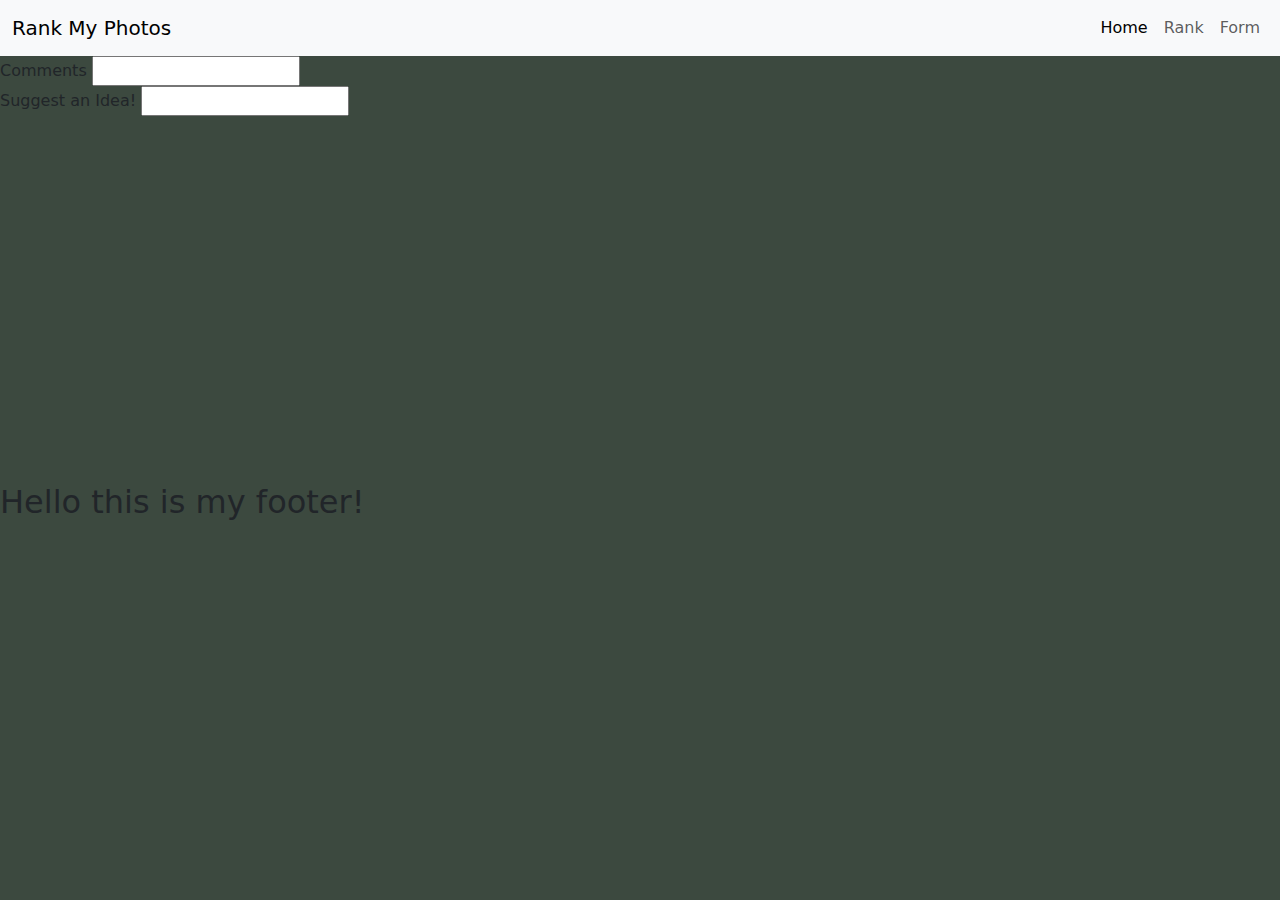
==== form.html @ 5687df76 "added navbar to each page" ====
<!DOCTYPE html>
<html lang="en">
<head>
    <meta charset="UTF-8">
    <meta name="viewport" content="width=device-width, initial-scale=1.0">
    <title>Feedback Form</title>
    <link rel="stylesheet" href="/style.css">
    <link href="https://cdn.jsdelivr.net/npm/bootstrap@5.3.3/dist/css/bootstrap.min.css" rel="stylesheet" integrity="sha384-QWTKZyjpPEjISv5WaRU9OFeRpok6YctnYmDr5pNlyT2bRjXh0JMhjY6hW+ALEwIH" crossorigin="anonymous">

    <style>
        body {
            background-color: #3C493F;
        }
    </style>
</head>
<body>

    <!--Navbar-->
    <nav class="navbar navbar-expand-lg bg-body-tertiary">
        <div class="container-fluid">
            <a class="navbar-brand" href="#">Rank My Photos</a>
            <button class="navbar-toggler" type="button" data-bs-toggle="collapse" data-bs-target="#navbarNavAltMarkup" aria-controls="navbarNavAltMarkup" aria-expanded="false" aria-label="Toggle navigation">
                <span class="navbar-toggler-icon"></span>
            </button>
            <div class="collapse navbar-collapse justify-content-end" id="navbarNavAltMarkup">
                <div class="navbar-nav">
                    <a class="nav-link active" aria-current="page" href="#home">Home</a>
                    <a class="nav-link" href="#rank">Rank</a>
                    <a class="nav-link" href="#form">Form</a>
                </div>
            </div>
        </div>
    </nav>
    
    <!--Feedback Form-->
    <form action="#">
        <label for="Comments">Comments</label>
        <input type="text" name="comment" id="comment" required>
        <br>
        <label for="Idea">Suggest an Idea!</label>
        <input type="text" name="idea" id="idea" required>
    </form>

    <iframe src="https://giphy.com/embed/l3q2wJsC23ikJg9xe" width="480" height="360" style="" frameBorder="0" class="giphy-embed" allowFullScreen></iframe>

    <section>
        <h2>Hello this is my footer!</h2>
    </section>

    <script src="https://cdn.jsdelivr.net/npm/bootstrap@5.3.3/dist/js/bootstrap.bundle.min.js" integrity="sha384-YvpcrYf0tY3lHB60NNkmXc5s9fDVZLESaAA55NDzOxhy9GkcIdslK1eN7N6jIeHz" crossorigin="anonymous"></script>
</body>
</html>
---- style.css ----
/* nav bar */
ul {
    list-style-type: none;
    margin: 0;
    padding: 0;
    overflow: hidden;
    background-color: #3C493F;
    border-bottom: 1px solid #edddd9;
}
li {
    float: right;
    border-right: 1px solid #edddd9;
}
li:first-child {
    border-right: none;
}
li a {
    display: block;
    color: #edddd9;
    text-align: center;
    padding: 14px 16px;
    text-decoration: none;
}
li a:hover:not(.active) {
    background-color: #A2C3A4;
}
.active {
    background-color: #A2C3A4;
}

/* setting text color */
h1, h2, p, hr, figcaption {
    color: #edddd9;
}

th, td {
    color: #3C493F;
}

.ranking-table {
    border: 1px solid #3C493F;
}

.main-section {
    display: flex;
    flex-flow: row wrap;
    justify-content: space-around;
}

.img-section {
    display: flex;
    flex-flow: row wrap;
    justify-content: space-around;
    margin: 15px auto 50px auto;
}

.card-body {
    border: 2.5px solid #edddd9;
    width: 400px;
    margin-top: 25px;
}

.img-container img {
    max-width: 100%;
    height: 300px;
}

.card-body figcaption {
    margin: 8px;
    text-align: center;
}

table.ranking-table {
    width: 30%;
    height: 50%;
    background-color: #edddd9;
}

select {
    display: block;
    width: 100%;
}
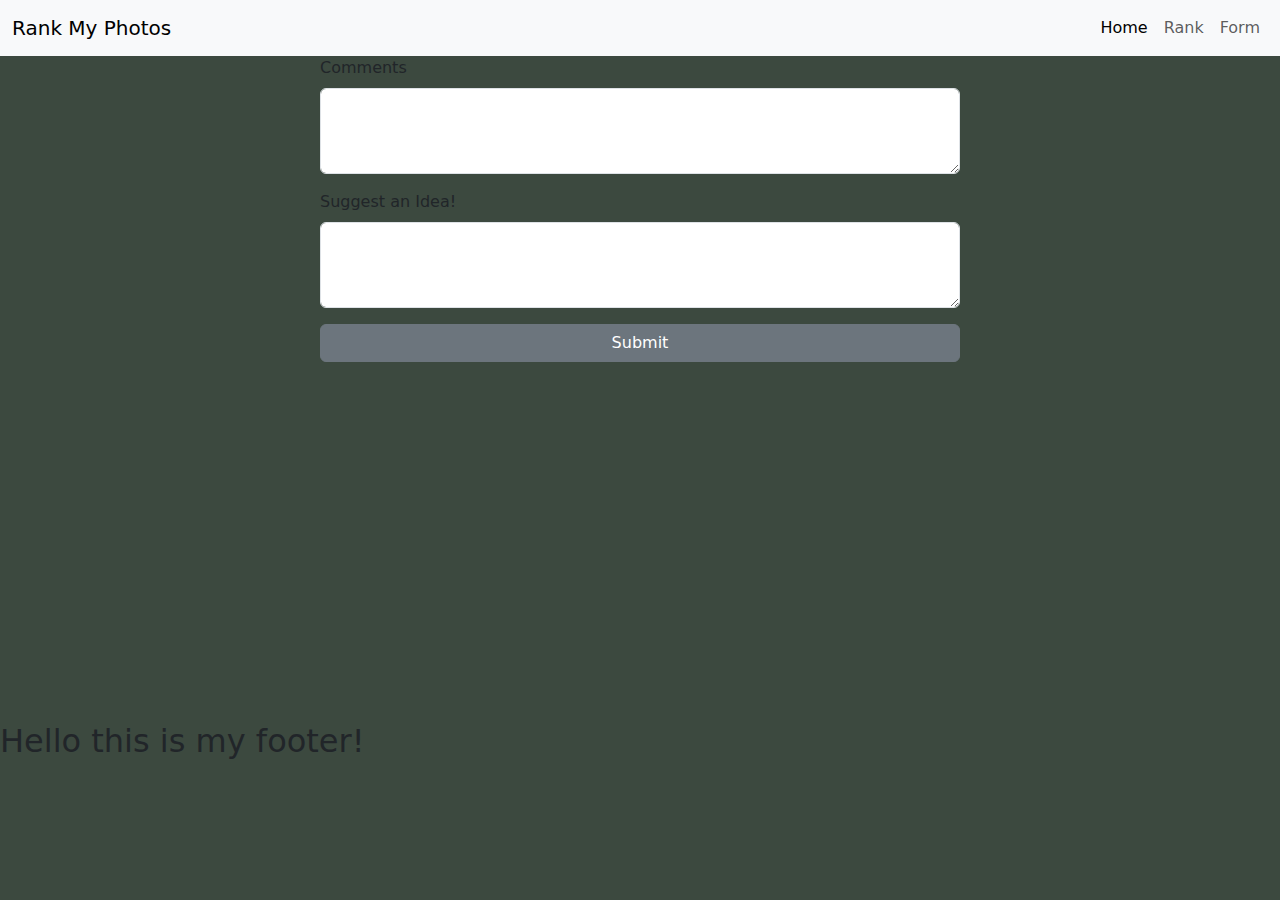
==== commit c894a1d2: "updated feedback form using bootstrap, centered thank you gif" ====
--- a/form.html
+++ b/form.html
@@ -33,16 +33,23 @@
     </nav>
     
     <!--Feedback Form-->
-    <form action="#">
-        <label for="Comments">Comments</label>
-        <input type="text" name="comment" id="comment" required>
-        <br>
-        <label for="Idea">Suggest an Idea!</label>
-        <input type="text" name="idea" id="idea" required>
-    </form>
+    <section class="form-section">
+        <div class="mb-3" style="width: 50%">
+            <label for="exampleFormControlTextarea1" class="form-label">Comments</label>
+            <textarea class="form-control" id="exampleFormControlTextarea1" rows="3"></textarea>
+        </div>
+        <div class="mb-3" style="width: 50%">
+            <label for="exampleFormControlTextarea1" class="form-label">Suggest an Idea!</label>
+            <textarea class="form-control" id="exampleFormControlTextarea1" rows="3"></textarea>
+        </div>
+        <input class="btn btn-secondary btn-md" style="width: 50%" id="feedback-form-button" type="submit" value="Submit"></button>
+    </section>
 
-    <iframe src="https://giphy.com/embed/l3q2wJsC23ikJg9xe" width="480" height="360" style="" frameBorder="0" class="giphy-embed" allowFullScreen></iframe>
-
+    <!--GIF-->
+    <section class="gif-section">
+        <iframe src="https://giphy.com/embed/l3q2wJsC23ikJg9xe" height="360" frameBorder="0" class="giphy-embed" allowFullScreen></iframe>
+    </section>
+    <!--Footer-->
     <section>
         <h2>Hello this is my footer!</h2>
     </section>
--- a/style.css
+++ b/style.css
@@ -1,82 +1,34 @@
-/* nav bar */
-ul {
-    list-style-type: none;
-    margin: 0;
-    padding: 0;
-    overflow: hidden;
-    background-color: #3C493F;
-    border-bottom: 1px solid #edddd9;
-}
-li {
-    float: right;
-    border-right: 1px solid #edddd9;
-}
-li:first-child {
-    border-right: none;
-}
-li a {
-    display: block;
-    color: #edddd9;
-    text-align: center;
-    padding: 14px 16px;
-    text-decoration: none;
-}
-li a:hover:not(.active) {
-    background-color: #A2C3A4;
-}
-.active {
-    background-color: #A2C3A4;
-}
-
 /* setting text color */
-h1, h2, p, hr, figcaption {
+h1, h2, p {
     color: #edddd9;
 }
 
-th, td {
-    color: #3C493F;
+#carouselExampleCaptions {
+    margin: 15px auto 50px auto; 
+    height: auto;
+    width: 60%;
 }
 
-.ranking-table {
-    border: 1px solid #3C493F;
+.table {
+    margin: auto;
 }
 
-.main-section {
-    display: flex;
-    flex-flow: row wrap;
-    justify-content: space-around;
+.form-section {
+    display: grid;
+    grid-template-columns: 1fr;
 }
 
-.img-section {
-    display: flex;
-    flex-flow: row wrap;
-    justify-content: space-around;
-    margin: 15px auto 50px auto;
+.mb-3 {
+    margin-left: auto; 
+    margin-right: auto; 
 }
 
-.card-body {
-    border: 2.5px solid #edddd9;
-    width: 400px;
-    margin-top: 25px;
+#feedback-form-button {
+    margin-left: auto; 
+    margin-right: auto; 
 }
 
-.img-container img {
-    max-width: 100%;
-    height: 300px;
-}
-
-.card-body figcaption {
-    margin: 8px;
-    text-align: center;
-}
-
-table.ranking-table {
-    width: 30%;
-    height: 50%;
-    background-color: #edddd9;
-}
-
-select {
-    display: block;
-    width: 100%;
+.gif-section {
+    display: flex;
+    justify-content: center;
 }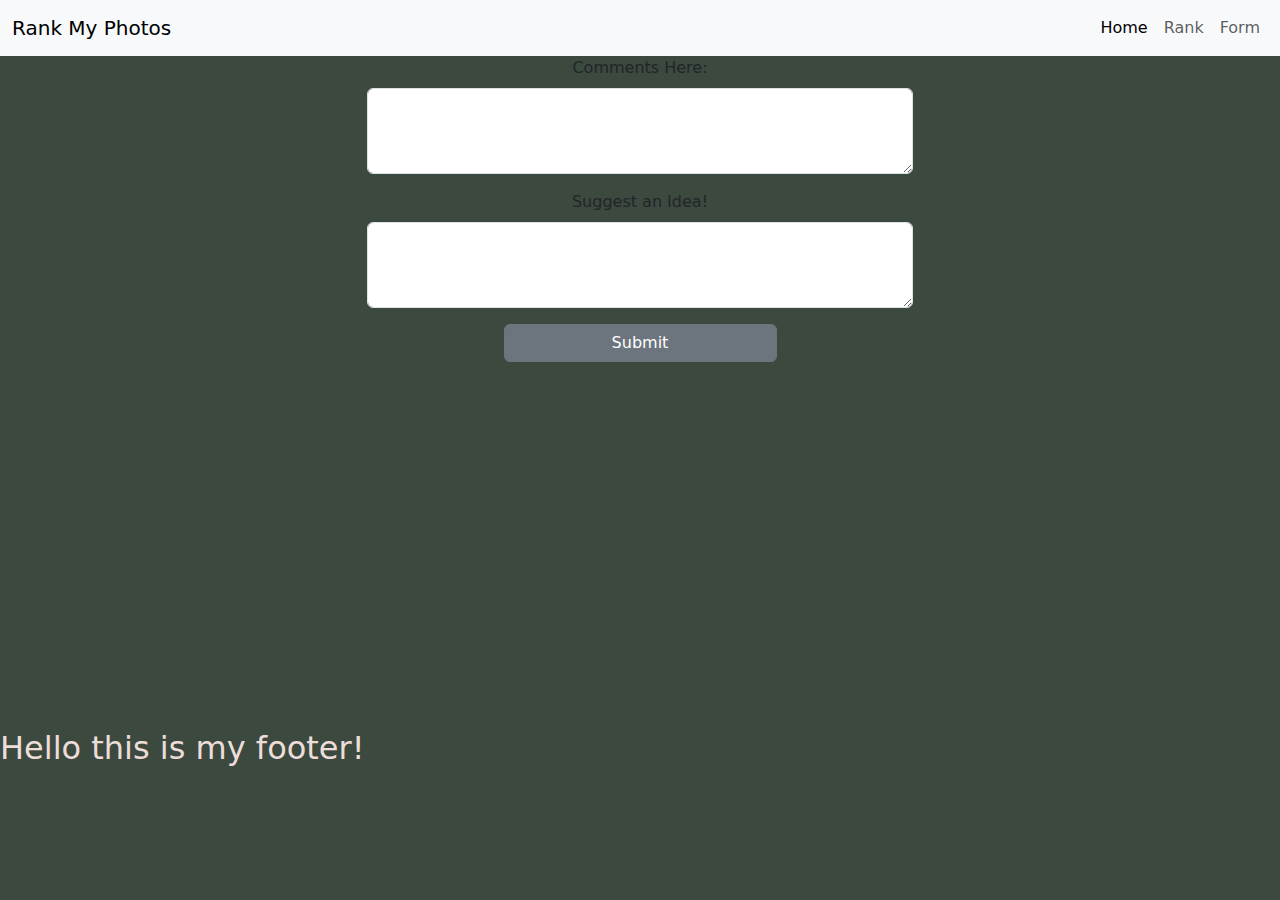
==== commit bb69d80d: "updated grid layout for all pages using bootstrap" ====
--- a/form.html
+++ b/form.html
@@ -4,8 +4,8 @@
     <meta charset="UTF-8">
     <meta name="viewport" content="width=device-width, initial-scale=1.0">
     <title>Feedback Form</title>
+    <link href="https://cdn.jsdelivr.net/npm/bootstrap@5.3.3/dist/css/bootstrap.min.css" rel="stylesheet" integrity="sha384-QWTKZyjpPEjISv5WaRU9OFeRpok6YctnYmDr5pNlyT2bRjXh0JMhjY6hW+ALEwIH" crossorigin="anonymous">
     <link rel="stylesheet" href="/style.css">
-    <link href="https://cdn.jsdelivr.net/npm/bootstrap@5.3.3/dist/css/bootstrap.min.css" rel="stylesheet" integrity="sha384-QWTKZyjpPEjISv5WaRU9OFeRpok6YctnYmDr5pNlyT2bRjXh0JMhjY6hW+ALEwIH" crossorigin="anonymous">
 
     <style>
         body {
@@ -33,22 +33,40 @@
     </nav>
     
     <!--Feedback Form-->
-    <section class="form-section">
-        <div class="mb-3" style="width: 50%">
-            <label for="exampleFormControlTextarea1" class="form-label">Comments</label>
-            <textarea class="form-control" id="exampleFormControlTextarea1" rows="3"></textarea>
+    <div class="container text-center">
+        <div class="row">
+            <div class="col-3"></div>
+            <div class="col-6">
+                <div class="mb-3">
+                    <label for="exampleFormControlTextarea1" class="form-label">Comments Here:</label>
+                    <textarea class="form-control" id="exampleFormControlTextarea1" rows="3"></textarea>
+                </div>
+            </div>
         </div>
-        <div class="mb-3" style="width: 50%">
-            <label for="exampleFormControlTextarea1" class="form-label">Suggest an Idea!</label>
-            <textarea class="form-control" id="exampleFormControlTextarea1" rows="3"></textarea>
+        <div class="row">
+            <div class="col-3"></div>
+            <div class="col-6">
+                <div class="mb-3">
+                    <label for="exampleFormControlTextarea1" class="form-label">Suggest an Idea!</label>
+                    <textarea class="form-control" id="exampleFormControlTextarea2" rows="3"></textarea>
+                </div>
+            </div>
         </div>
-        <input class="btn btn-secondary btn-md" style="width: 50%" id="feedback-form-button" type="submit" value="Submit"></button>
-    </section>
+        <div class="row">
+            <div class="col-3"></div>
+            <div class="col-6">
+                <input class="btn btn-secondary btn-md" style="width: 50%" id="feedback-form-button" type="submit" value="Submit"></button>
+            </div>
+        </div>
 
-    <!--GIF-->
-    <section class="gif-section">
-        <iframe src="https://giphy.com/embed/l3q2wJsC23ikJg9xe" height="360" frameBorder="0" class="giphy-embed" allowFullScreen></iframe>
-    </section>
+        <div class="row">
+            <div class="col-3"></div>
+            <div class="col-6">
+                <iframe src="https://giphy.com/embed/l3q2wJsC23ikJg9xe" height="360" frameBorder="0" class="giphy-embed" allowFullScreen></iframe>
+            </div>
+        </div>
+    </div>
+
     <!--Footer-->
     <section>
         <h2>Hello this is my footer!</h2>
--- a/style.css
+++ b/style.css
@@ -4,30 +4,15 @@
 }
 
 #carouselExampleCaptions {
-    margin: 15px auto 50px auto; 
+    margin: 50px auto 50px auto; 
     height: auto;
-    width: 60%;
+    width: 75%;
 }
 
 .table {
     margin: auto;
 }
 
-.form-section {
-    display: grid;
-    grid-template-columns: 1fr;
-}
-
-.mb-3 {
-    margin-left: auto; 
-    margin-right: auto; 
-}
-
-#feedback-form-button {
-    margin-left: auto; 
-    margin-right: auto; 
-}
-
 .gif-section {
     display: flex;
     justify-content: center;
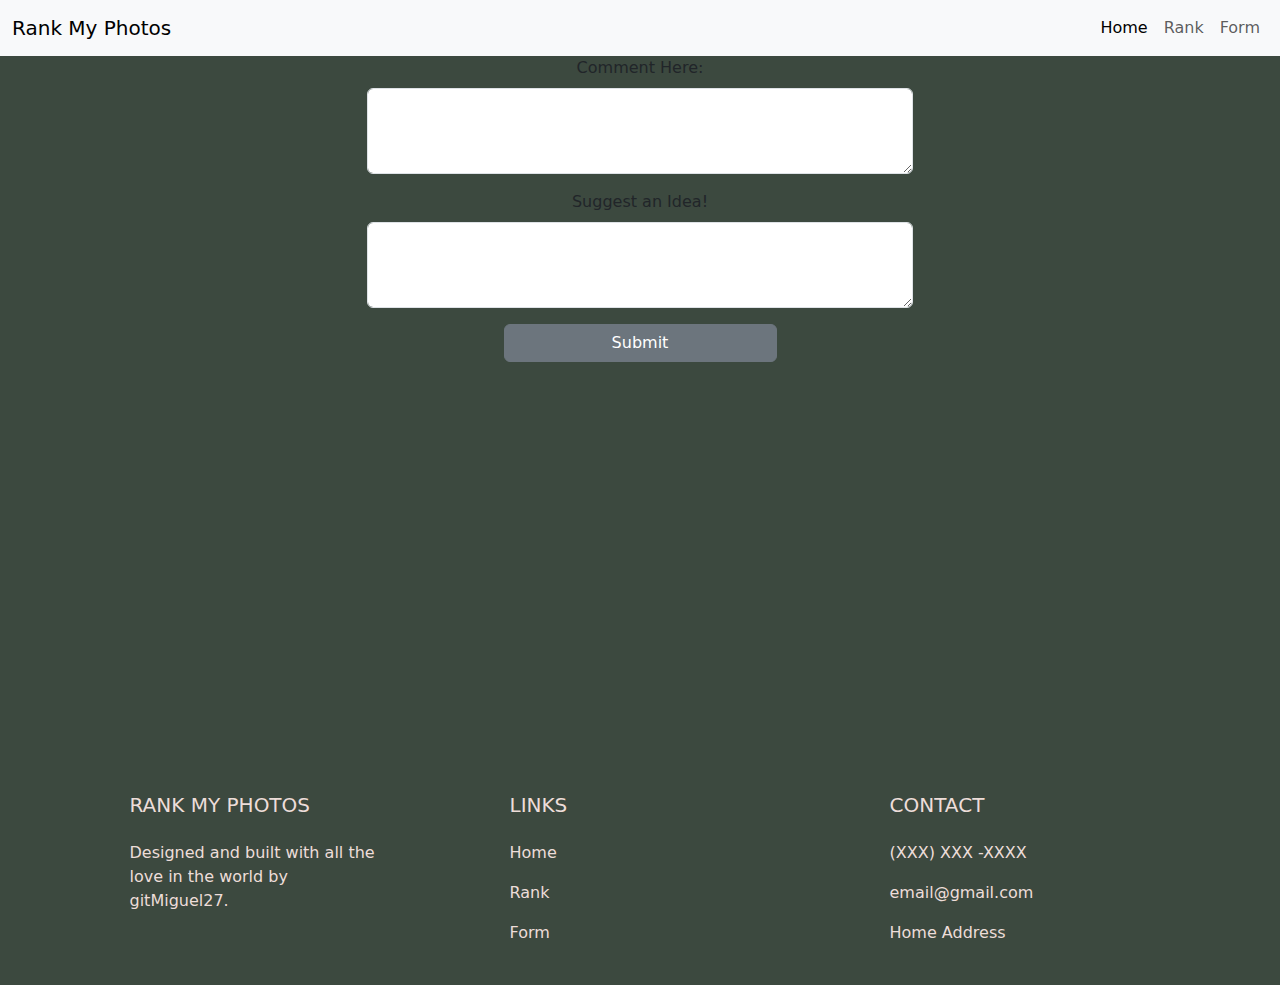
==== commit d8ca3a0d: "added navbar to each page" ====
--- a/form.html
+++ b/form.html
@@ -38,7 +38,7 @@
             <div class="col-3"></div>
             <div class="col-6">
                 <div class="mb-3">
-                    <label for="exampleFormControlTextarea1" class="form-label">Comments Here:</label>
+                    <label for="exampleFormControlTextarea1" class="form-label">Comment Here:</label>
                     <textarea class="form-control" id="exampleFormControlTextarea1" rows="3"></textarea>
                 </div>
             </div>
@@ -59,6 +59,7 @@
             </div>
         </div>
 
+        <!--GIF-->
         <div class="row">
             <div class="col-3"></div>
             <div class="col-6">
@@ -68,9 +69,36 @@
     </div>
 
     <!--Footer-->
-    <section>
-        <h2>Hello this is my footer!</h2>
-    </section>
+    <footer class="text-white pt-5 pb-4">
+        <div class="container text-center text-md-left">
+            <div class="row" style="text-align: left">
+                <div class="col-3 mx-auto mt-3">
+                    <h5 class="text-uppercase mb-4 font-weight-bold">Rank My Photos</h5>
+                    <p>Designed and built with all the love in the world by gitMiguel27.</p>
+                </div>
+
+                <div class="col-3 mx-auto mt-3">
+                    <h5 class="text-uppercase mb-4 font-weight-bold">Links</h5>
+                    <p>
+                        <a href="#" style="text-decoration: none;">Home</a>
+                    </p>
+                    <p>
+                        <a href="#" style="text-decoration: none;">Rank</a>
+                    </p>
+                    <p>
+                        <a href="#" style="text-decoration: none;">Form</a>
+                    </p>
+                </div>
+
+                <div class="col-3 mx-auto mt-3">
+                    <h5 class="text-uppercase mb-4 font-weight-bold">Contact</h5>
+                    <p>(XXX) XXX -XXXX</p>
+                    <p>email@gmail.com</p>
+                    <p>Home Address</p>
+                </div>
+            </div>
+        </div>
+    </footer>
 
     <script src="https://cdn.jsdelivr.net/npm/bootstrap@5.3.3/dist/js/bootstrap.bundle.min.js" integrity="sha384-YvpcrYf0tY3lHB60NNkmXc5s9fDVZLESaAA55NDzOxhy9GkcIdslK1eN7N6jIeHz" crossorigin="anonymous"></script>
 </body>
--- a/style.css
+++ b/style.css
@@ -1,5 +1,4 @@
-/* setting text color */
-h1, h2, p {
+h1, h2, h5, p, a {
     color: #edddd9;
 }
 
@@ -9,11 +8,10 @@
     width: 75%;
 }
 
+div.carousel-inner * h5 {
+    color: black;
+}
+
 .table {
     margin: auto;
-}
-
-.gif-section {
-    display: flex;
-    justify-content: center;
 }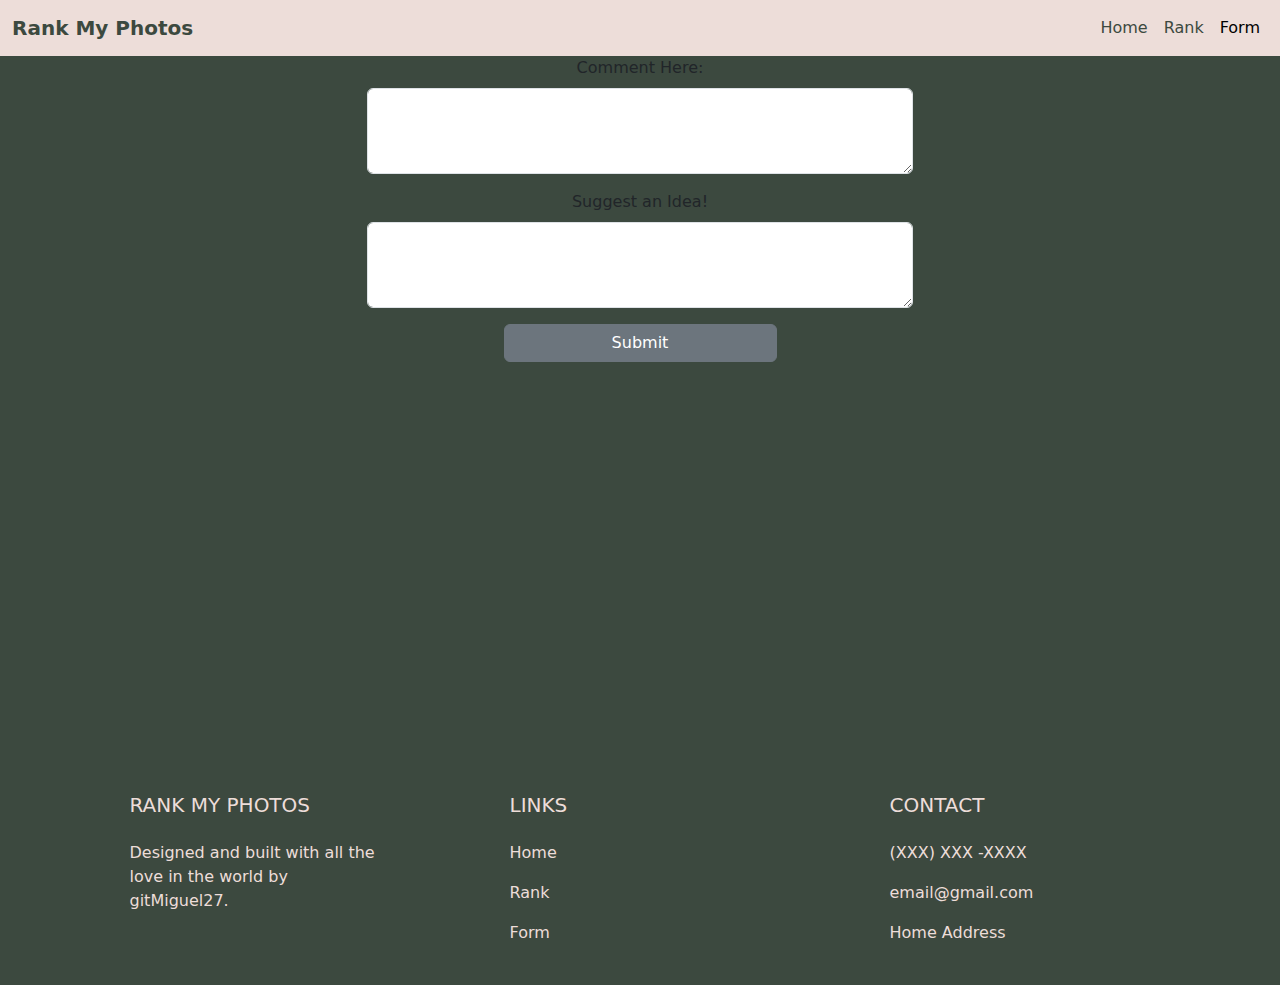
==== commit f8448364: "updated navbar" ====
--- a/form.html
+++ b/form.html
@@ -16,17 +16,17 @@
 <body>
 
     <!--Navbar-->
-    <nav class="navbar navbar-expand-lg bg-body-tertiary">
+    <nav class="navbar navbar-expand-lg">
         <div class="container-fluid">
-            <a class="navbar-brand" href="#">Rank My Photos</a>
+            <a class="navbar-brand" href="/home.html"><strong>Rank My Photos</strong></a>
             <button class="navbar-toggler" type="button" data-bs-toggle="collapse" data-bs-target="#navbarNavAltMarkup" aria-controls="navbarNavAltMarkup" aria-expanded="false" aria-label="Toggle navigation">
                 <span class="navbar-toggler-icon"></span>
             </button>
             <div class="collapse navbar-collapse justify-content-end" id="navbarNavAltMarkup">
                 <div class="navbar-nav">
-                    <a class="nav-link active" aria-current="page" href="#home">Home</a>
-                    <a class="nav-link" href="#rank">Rank</a>
-                    <a class="nav-link" href="#form">Form</a>
+                    <a class="nav-link" href="/home.html">Home</a>
+                    <a class="nav-link" href="/rank.html">Rank</a>
+                    <a class="nav-link active" aria-current="page" href="/form.html">Form</a>
                 </div>
             </div>
         </div>
@@ -55,7 +55,7 @@
         <div class="row">
             <div class="col-3"></div>
             <div class="col-6">
-                <input class="btn btn-secondary btn-md" style="width: 50%" id="feedback-form-button" type="submit" value="Submit"></button>
+                <input class="btn btn-secondary btn-md" style="width: 50%" id="feedback-form-button" type="submit" value="Submit">
             </div>
         </div>
 
@@ -63,7 +63,7 @@
         <div class="row">
             <div class="col-3"></div>
             <div class="col-6">
-                <iframe src="https://giphy.com/embed/l3q2wJsC23ikJg9xe" height="360" frameBorder="0" class="giphy-embed" allowFullScreen></iframe>
+                <iframe src="https://giphy.com/embed/l3q2wJsC23ikJg9xe" frameBorder="0" class="giphy-embed" allowFullScreen></iframe>
             </div>
         </div>
     </div>
@@ -80,13 +80,13 @@
                 <div class="col-3 mx-auto mt-3">
                     <h5 class="text-uppercase mb-4 font-weight-bold">Links</h5>
                     <p>
-                        <a href="#" style="text-decoration: none;">Home</a>
+                        <a href="/home.html" style="text-decoration: none;">Home</a>
                     </p>
                     <p>
-                        <a href="#" style="text-decoration: none;">Rank</a>
+                        <a href="/rank.html" style="text-decoration: none;">Rank</a>
                     </p>
                     <p>
-                        <a href="#" style="text-decoration: none;">Form</a>
+                        <a href="/form.html" style="text-decoration: none;">Form</a>
                     </p>
                 </div>
 
--- a/style.css
+++ b/style.css
@@ -1,5 +1,22 @@
 h1, h2, h5, p, a {
     color: #edddd9;
+}
+
+.navbar {
+    background-color: #edddd9;
+}
+
+.navbar-brand {
+    color: #3C493F;
+}
+
+.nav-link {
+    color: #3C493F;
+}
+
+#continue-button {
+    color: #3C493F;
+    background-color: #edddd9;
 }
 
 #carouselExampleCaptions {
@@ -14,4 +31,12 @@
 
 .table {
     margin: auto;
+}
+
+iframe.giphy-embed {
+    height: 360px;
+}
+
+p > a:hover {
+    color: green;
 }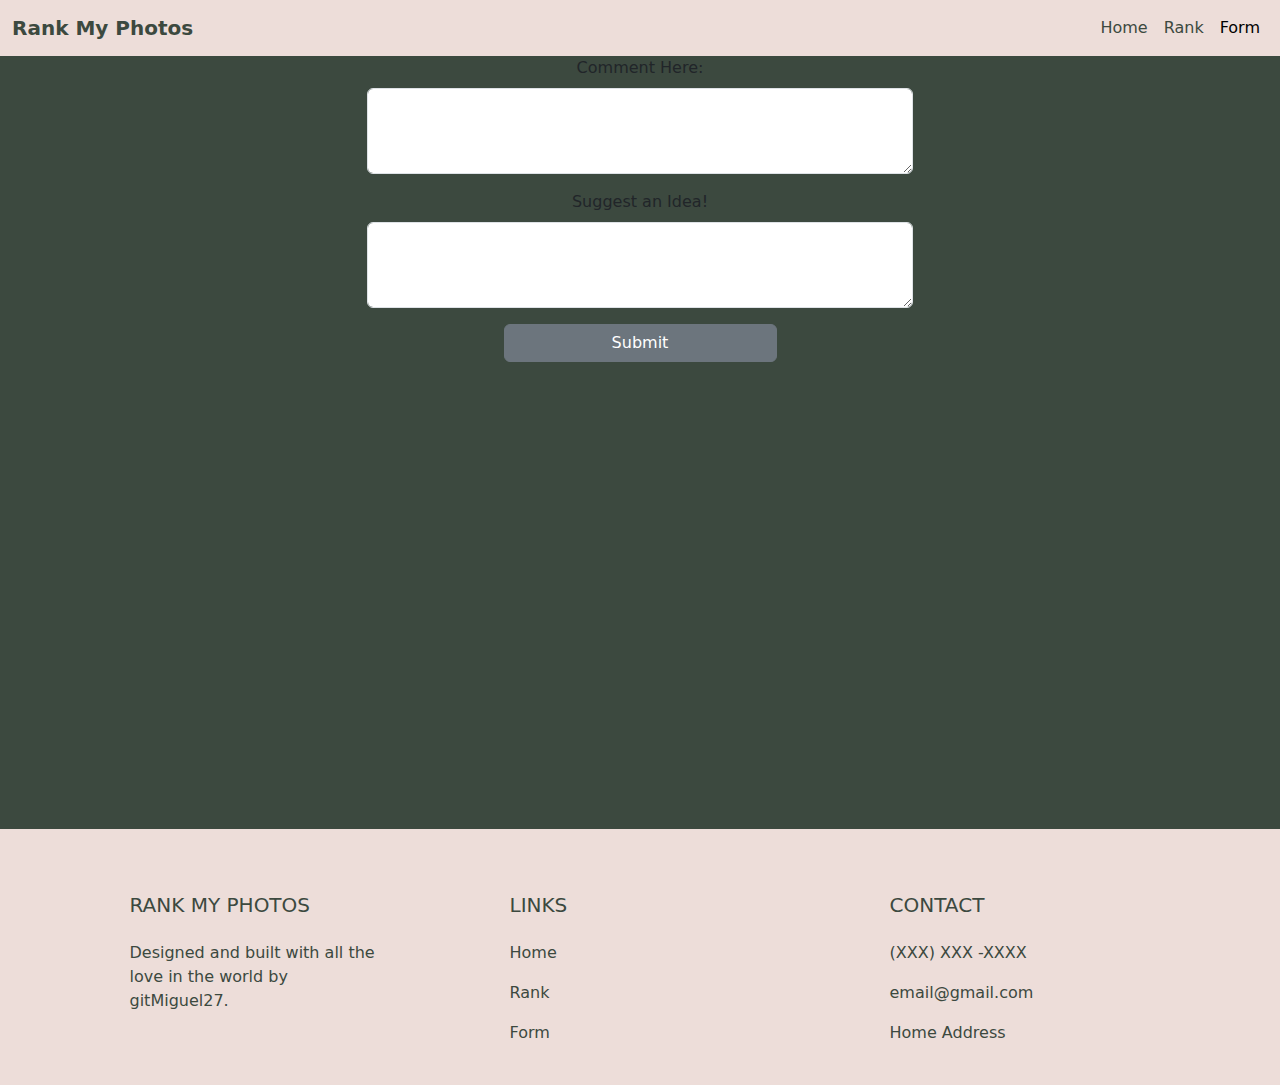
==== commit a9dbcd96: "updated css for footer section" ====
--- a/form.html
+++ b/form.html
@@ -73,28 +73,28 @@
         <div class="container text-center text-md-left">
             <div class="row" style="text-align: left">
                 <div class="col-3 mx-auto mt-3">
-                    <h5 class="text-uppercase mb-4 font-weight-bold">Rank My Photos</h5>
-                    <p>Designed and built with all the love in the world by gitMiguel27.</p>
+                    <h5 class="text-uppercase mb-4 font-weight-bold footer-text">Rank My Photos</h5>
+                    <p class="footer-text">Designed and built with all the love in the world by gitMiguel27.</p>
                 </div>
 
                 <div class="col-3 mx-auto mt-3">
-                    <h5 class="text-uppercase mb-4 font-weight-bold">Links</h5>
+                    <h5 class="text-uppercase mb-4 font-weight-bold footer-text">Links</h5>
                     <p>
-                        <a href="/home.html" style="text-decoration: none;">Home</a>
+                        <a href="/home.html" class="footer-text" style="text-decoration: none;">Home</a>
                     </p>
-                    <p>
-                        <a href="/rank.html" style="text-decoration: none;">Rank</a>
+                    <p class="footer-text">
+                        <a href="/rank.html" class="footer-text" style="text-decoration: none;">Rank</a>
                     </p>
-                    <p>
-                        <a href="/form.html" style="text-decoration: none;">Form</a>
+                    <p class="footer-text">
+                        <a href="form.html" class="footer-text" style="text-decoration: none;">Form</a>
                     </p>
                 </div>
 
                 <div class="col-3 mx-auto mt-3">
-                    <h5 class="text-uppercase mb-4 font-weight-bold">Contact</h5>
-                    <p>(XXX) XXX -XXXX</p>
-                    <p>email@gmail.com</p>
-                    <p>Home Address</p>
+                    <h5 class="text-uppercase mb-4 font-weight-bold footer-text">Contact</h5>
+                    <p class="footer-text">(XXX) XXX -XXXX</p>
+                    <p class="footer-text">email@gmail.com</p>
+                    <p class="footer-text">Home Address</p>
                 </div>
             </div>
         </div>
--- a/style.css
+++ b/style.css
@@ -19,6 +19,11 @@
     background-color: #edddd9;
 }
 
+#continue-button:hover {
+    color: #edddd9;
+    background-color: #9bc1bc;
+}
+
 #carouselExampleCaptions {
     margin: 50px auto 50px auto; 
     height: auto;
@@ -38,5 +43,14 @@
 }
 
 p > a:hover {
-    color: green;
+    color: #9bc1bc;
+}
+
+footer {
+    background-color: #edddd9;
+    margin-top: 100px;
+}
+
+.footer-text {
+    color: #3C493F;
 }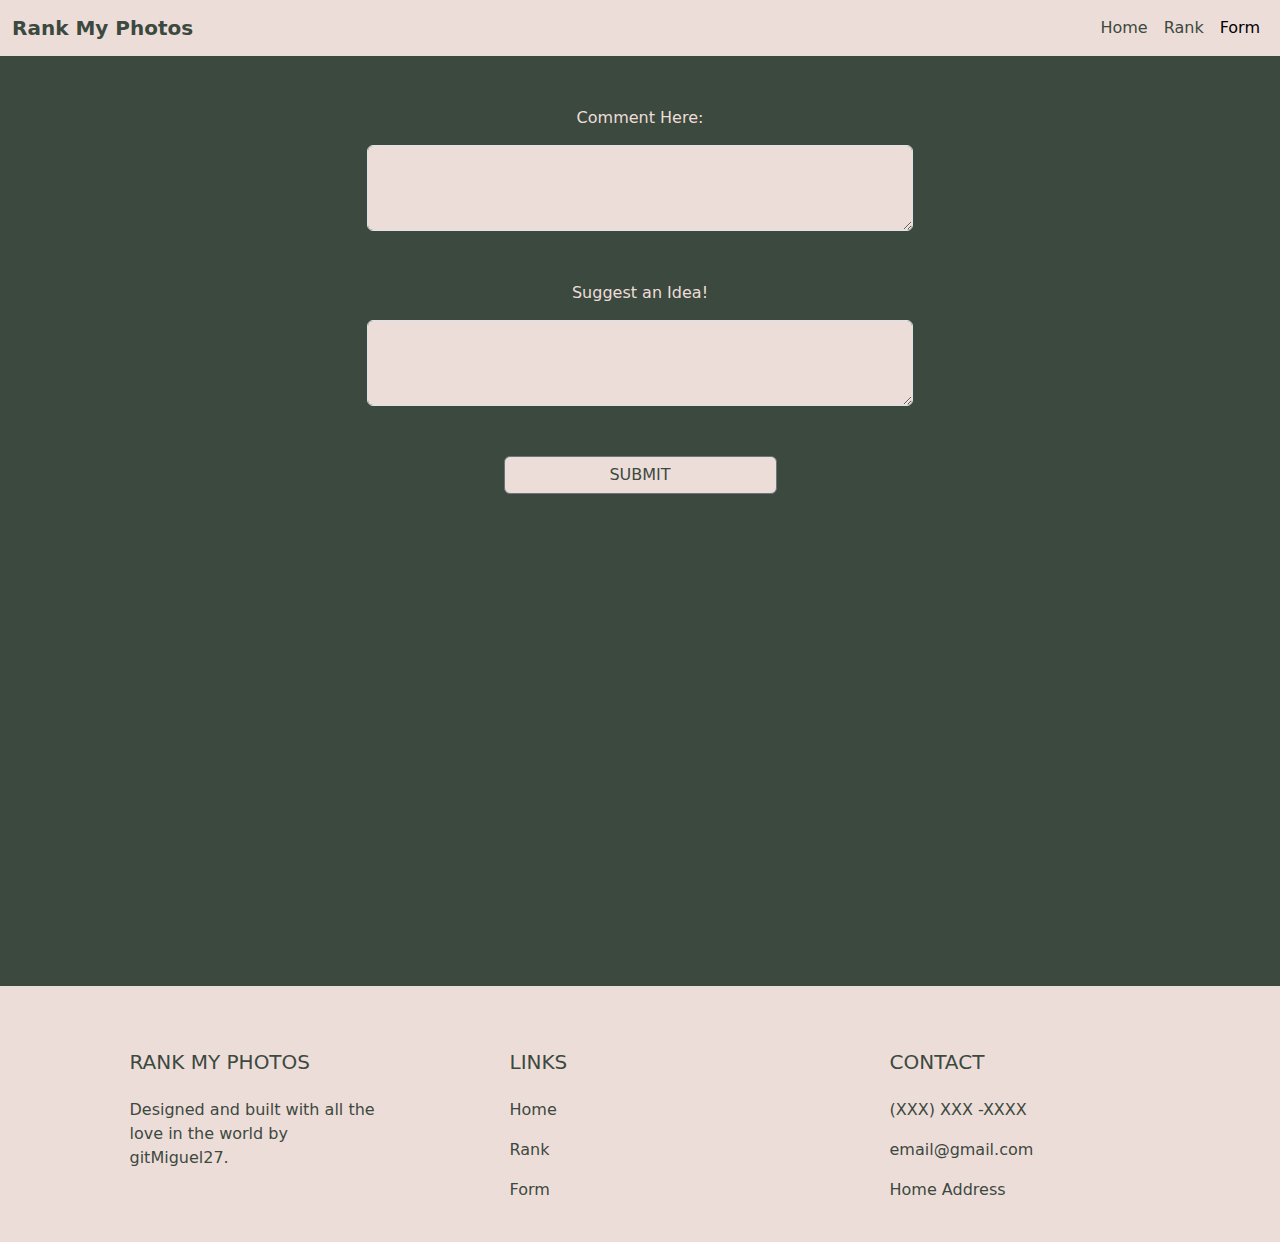
==== commit baca20b2: "updated form section css" ====
--- a/form.html
+++ b/form.html
@@ -33,34 +33,34 @@
     </nav>
     
     <!--Feedback Form-->
-    <div class="container text-center">
-        <div class="row">
+    <div class="container text-center" style="margin-top: 50px;">
+        <div class="row" style="margin-bottom: 50px;">
             <div class="col-3"></div>
             <div class="col-6">
-                <div class="mb-3">
-                    <label for="exampleFormControlTextarea1" class="form-label">Comment Here:</label>
+                <div>
+                    <label for="exampleFormControlTextarea1" class="form-label" style="margin-bottom: 15px;">Comment Here:</label>
                     <textarea class="form-control" id="exampleFormControlTextarea1" rows="3"></textarea>
                 </div>
             </div>
         </div>
-        <div class="row">
+        <div class="row" style="margin-bottom: 50px;">
             <div class="col-3"></div>
             <div class="col-6">
-                <div class="mb-3">
-                    <label for="exampleFormControlTextarea1" class="form-label">Suggest an Idea!</label>
+                <div>
+                    <label for="exampleFormControlTextarea1" class="form-label" style="margin-bottom: 15px;">Suggest an Idea!</label>
                     <textarea class="form-control" id="exampleFormControlTextarea2" rows="3"></textarea>
                 </div>
             </div>
         </div>
-        <div class="row">
+        <div class="row" style="margin-bottom: 25px;">
             <div class="col-3"></div>
             <div class="col-6">
-                <input class="btn btn-secondary btn-md" style="width: 50%" id="feedback-form-button" type="submit" value="Submit">
+                <input class="btn btn-secondary btn-md" style="width: 50%" id="feedback-form-button" type="submit" value="SUBMIT">
             </div>
         </div>
 
         <!--GIF-->
-        <div class="row">
+        <div class="row" style="margin-bottom: 25px;">
             <div class="col-3"></div>
             <div class="col-6">
                 <iframe src="https://giphy.com/embed/l3q2wJsC23ikJg9xe" frameBorder="0" class="giphy-embed" allowFullScreen></iframe>
--- a/style.css
+++ b/style.css
@@ -38,12 +38,26 @@
     margin: auto;
 }
 
+label.form-label {
+    color: #edddd9;
+}
+
+textarea.form-control {
+    background-color: #edddd9;
+}
+
+#feedback-form-button {
+    color: #3C493F;
+    background-color: #edddd9;
+}
+
+#feedback-form-button:hover {
+    color: #edddd9;
+    background-color: #9bc1bc;
+}
+
 iframe.giphy-embed {
     height: 360px;
-}
-
-p > a:hover {
-    color: #9bc1bc;
 }
 
 footer {
@@ -51,6 +65,10 @@
     margin-top: 100px;
 }
 
+p > a:hover {
+    color: #9bc1bc;
+}
+
 .footer-text {
     color: #3C493F;
 }